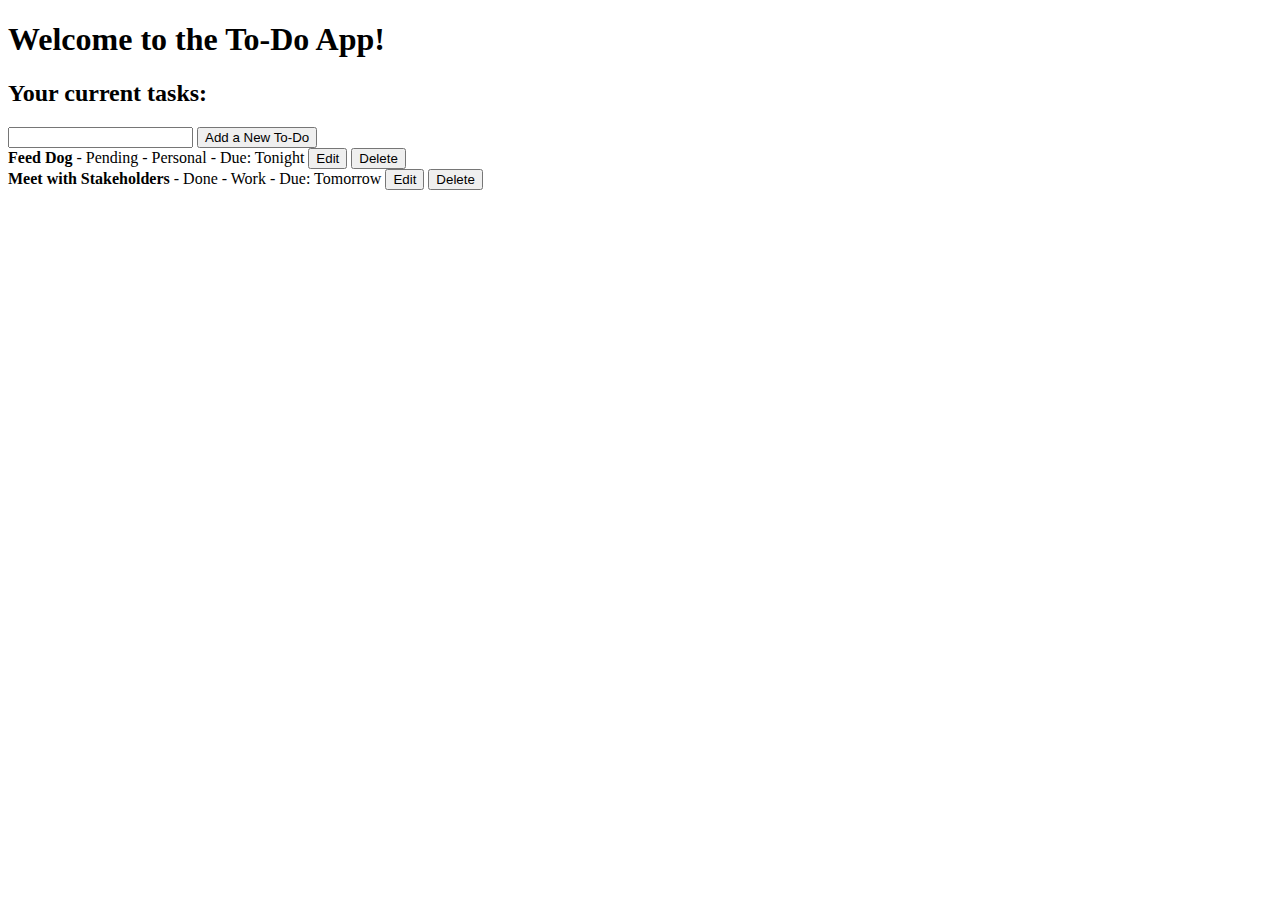
==== index.html @ ac5bac2d "fix the add a to do function to make it work" ====
<!DOCTYPE html>
<html lang="en">
<head>
  <meta charset="UTF-8">
  <meta name="viewport" content="width=device-width, initial-scale=1.0">
  <link rel="stylesheet" href="index.css">
  <title>Todo App</title>
</head>
<body>
  <h1>Welcome to the To-Do App!</h1>
  <h2>Your current tasks:</h2>
  <input type="text" id="todo-input">
  <button onclick="addTodo()">Add a New To-Do</button>
  <div id="todo-list">
 

  </div>
  


  <script src="index.js"></script>
</body>
</html>
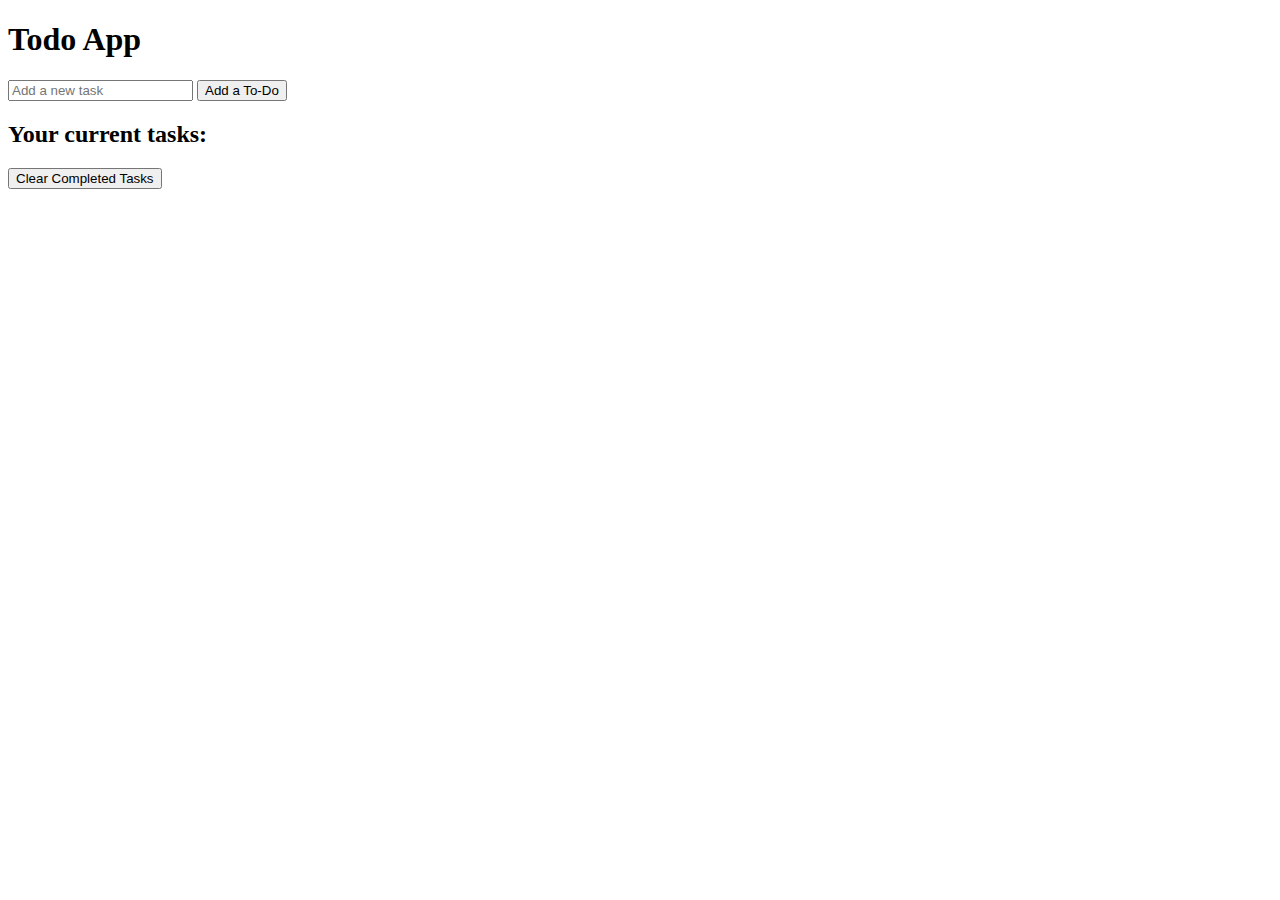
==== commit 57cc3104: "fix text by appending the child and add compelted to do buttons" ====
--- a/index.html
+++ b/index.html
@@ -7,17 +7,17 @@
   <title>Todo App</title>
 </head>
 <body>
-  <h1>Welcome to the To-Do App!</h1>
+  <h1>Todo App</h1>
+  
+  <input type="text" id="todo-input" placeholder="Add a new task">
+  <button onclick="addTodo()">Add a To-Do</button>
   <h2>Your current tasks:</h2>
-  <input type="text" id="todo-input">
-  <button onclick="addTodo()">Add a New To-Do</button>
-  <div id="todo-list">
- 
-
-  </div>
+  <div id="todo-list"></div>
   
-
-
+  <div id="todo-count"></div> 
+  
+  <button onclick="clearCompletedTodos()">Clear Completed Tasks</button> 
+  
   <script src="index.js"></script>
 </body>
 </html>
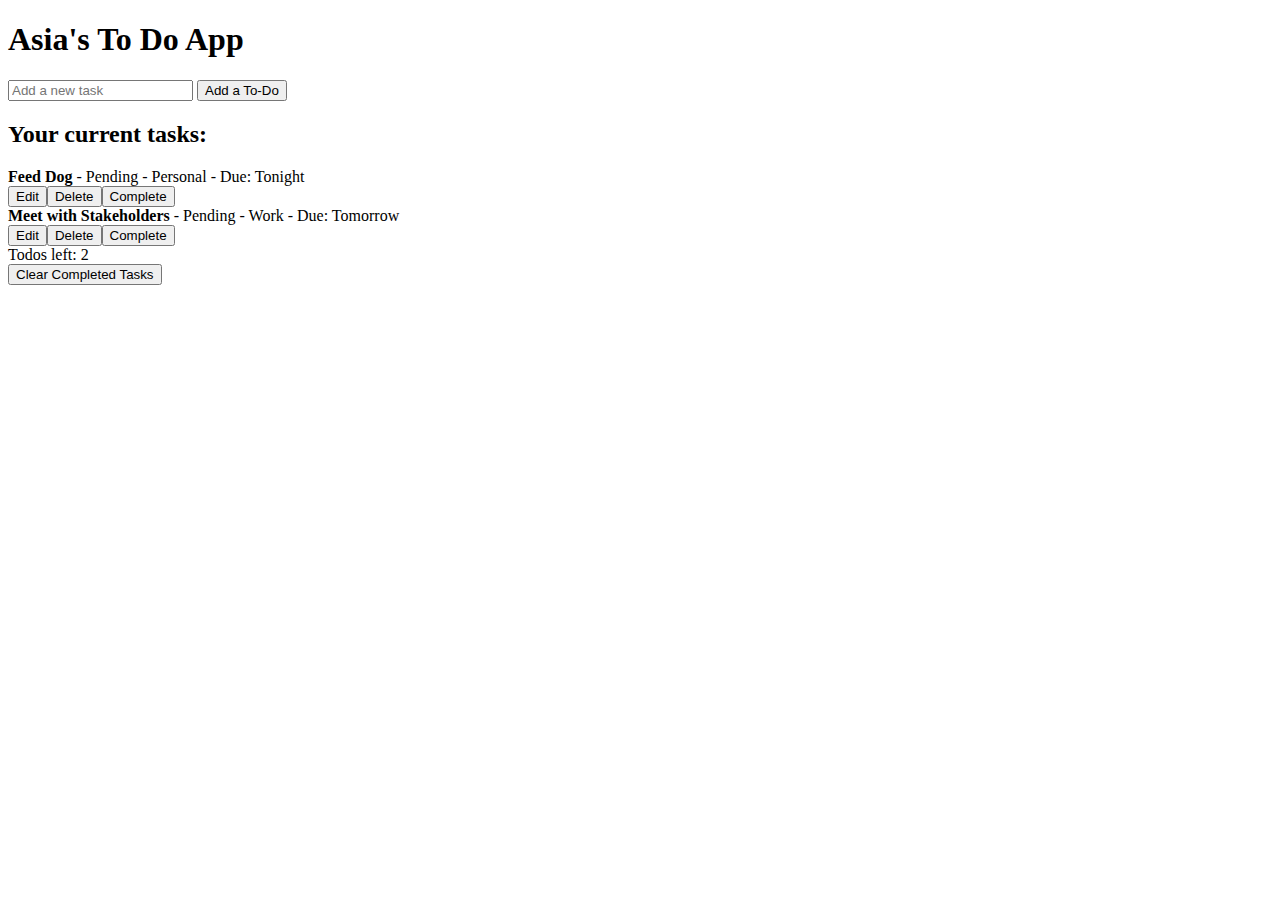
==== commit ca2b9cee: "fix some bugs that i had with everything not showing up" ====
--- a/index.html
+++ b/index.html
@@ -4,10 +4,14 @@
   <meta charset="UTF-8">
   <meta name="viewport" content="width=device-width, initial-scale=1.0">
   <link rel="stylesheet" href="index.css">
-  <title>Todo App</title>
+  <link rel="stylesheet" href="index.css">
+  <link rel="preconnect" href="https://fonts.googleapis.com">
+  <link rel="preconnect" href="https://fonts.gstatic.com" crossorigin>
+  <link href="https://fonts.googleapis.com/css2?family=Roboto:wght@300;500;700&display=swap" rel="stylesheet">
+  <title>Asia's To Do App</title>
 </head>
 <body>
-  <h1>Todo App</h1>
+  <h1>Asia's To Do App</h1>
   
   <input type="text" id="todo-input" placeholder="Add a new task">
   <button onclick="addTodo()">Add a To-Do</button>
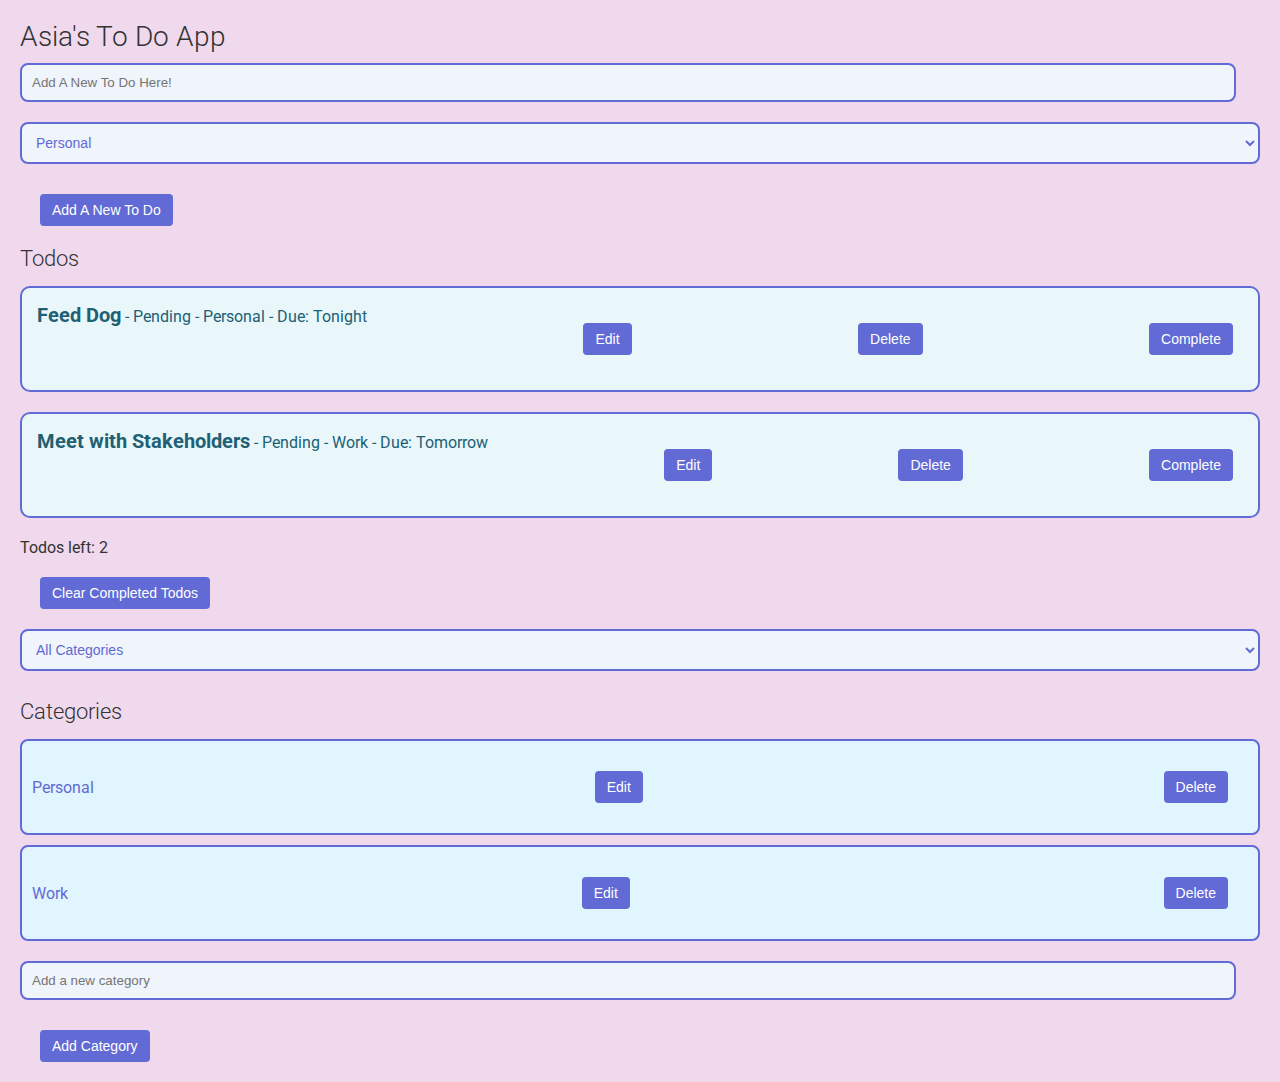
==== commit 8ce6da12: "added categories and editing, deleting, saving, css and html. plus fixed that one bug" ====
--- a/index.html
+++ b/index.html
@@ -1,27 +1,49 @@
 <!DOCTYPE html>
 <html lang="en">
 <head>
-  <meta charset="UTF-8">
-  <meta name="viewport" content="width=device-width, initial-scale=1.0">
-  <link rel="stylesheet" href="index.css">
-  <link rel="stylesheet" href="index.css">
-  <link rel="preconnect" href="https://fonts.googleapis.com">
-  <link rel="preconnect" href="https://fonts.gstatic.com" crossorigin>
-  <link href="https://fonts.googleapis.com/css2?family=Roboto:wght@300;500;700&display=swap" rel="stylesheet">
-  <title>Asia's To Do App</title>
+    <meta charset="UTF-8">
+    <meta name="viewport" content="width=device-width, initial-scale=1.0">
+    <link rel="stylesheet" href="index.css">
+    <link rel="preconnect" href="https://fonts.googleapis.com">
+    <link rel="preconnect" href="https://fonts.gstatic.com" crossorigin>
+    <link href="https://fonts.googleapis.com/css2?family=Roboto:wght@300;500;700&display=swap" rel="stylesheet">
+    <title>Asia's To Do App</title>
 </head>
 <body>
-  <h1>Asia's To Do App</h1>
-  
-  <input type="text" id="todo-input" placeholder="Add a new task">
-  <button onclick="addTodo()">Add a To-Do</button>
-  <h2>Your current tasks:</h2>
-  <div id="todo-list"></div>
-  
-  <div id="todo-count"></div> 
-  
-  <button onclick="clearCompletedTodos()">Clear Completed Tasks</button> 
-  
-  <script src="index.js"></script>
+    <div id="app">
+        <h1>Asia's To Do App</h1>
+
+        <div>
+            <input type="text" id="todo-input" placeholder="Add A New To Do Here!" />
+            <select id="category-select">
+                <option value="Personal">Personal</option>
+                <option value="Work">Work</option>
+                <option value="Other">Other</option>
+            </select>
+            <button onclick="addTodo()">Add A New To Do</button>
+        </div>
+
+        <div>
+            <h2>Todos</h2>
+            <div id="todo-list"></div>
+            <div id="todo-count"></div>
+            <button id="clear-completed-btn">Clear Completed Todos</button>
+            <select id="category-filter">
+                <option value="All">All Categories</option>
+                <option value="Personal">Personal</option>
+                <option value="Work">Work</option>
+                <option value="Other">Other</option>
+            </select>
+        </div>
+
+        <div>
+            <h2>Categories</h2>
+            <div id="category-list"></div>
+            <input type="text" id="new-category-input" placeholder="Add a new category" />
+            <button onclick="addCategory()">Add Category</button>
+        </div>
+    </div>
+
+    <script src="index.js"></script>
 </body>
 </html>
--- a/index.css
+++ b/index.css
@@ -0,0 +1,175 @@
+
+body {
+  font-family: 'Roboto', sans-serif;
+  margin: 20px;
+  background-color: #f0d9ed; 
+  color: #333;
+}
+
+
+.todo-item {
+  background-color: #e9f7fb;
+  border: 2px solid #616ad5;
+  border-radius: 10px;
+  padding: 15px;
+  margin-bottom: 20px;
+  display: flex;
+ 
+  justify-content: space-between;
+  align-items: flex-start;
+}
+
+
+.todo-item strong {
+  font-size: 20px;
+  margin-bottom: 10px;
+  color: #215f74;
+}
+
+.todo-item span {
+  font-size: 16px;
+  color: #215f74;
+  margin-bottom: 10px;
+}
+
+
+.todo-edit-form {
+  margin-top: 10px;
+  display: none; 
+  flex-direction: column; 
+}
+
+.todo-edit-form input {
+  margin-bottom: 10px;
+  padding: 10px;
+  border-radius: 5px;
+  border: 1px solid #ccc;
+  font-size: 14px;
+}
+
+
+button {
+  display: block;
+  background-color: #616ad5;
+  color: white;
+  border: none;
+  border-radius: 4px;
+  padding: 8px 12px;
+  cursor: pointer;
+  transition: background-color 0.3s ease;
+  font-size: 14px;
+  margin: 20px;
+}
+
+button:hover {
+  background-color: #4b54ba;
+}
+
+
+.todo-item button {
+  margin-right: 10px;
+}
+
+
+.todo-edit-form button {
+  margin-right: 5px;
+  padding: 6px 10px;
+  font-size: 13px;
+}
+
+input[type="text"] {
+  background-color: #f0f4fb;
+  border: 1px solid #616ad5;
+  border-radius: 8px;
+  padding: 10px;
+  margin-bottom: 15px;
+  width: 100%;
+  box-sizing: border-box;
+}
+
+
+#todo-input {
+  padding: 10px;
+  margin-bottom: 20px;
+  border: 2px solid #616ad5;
+  border-radius: 8px;
+  width: calc(100% - 24px); 
+}
+
+
+h1, h2 {
+  font-family: 'Roboto', sans-serif;
+  font-weight: 300;
+  color: #333;
+}
+
+h1 {
+  margin-bottom: 10px;
+  font-size: 28px;
+}
+
+h2 {
+  margin-bottom: 15px;
+  font-size: 22px;
+}
+
+.category-item {
+  background-color: #e1f5fe;
+  border: 2px solid #616ad5;
+  border-radius: 8px;
+  padding: 10px;
+  margin-bottom: 10px;
+  display: flex;
+  justify-content: space-between;
+  align-items: center;
+}
+
+.category-item span {
+  font-size: 16px;
+  color: #616ad5;
+}
+
+.category-item button {
+  margin-left: 10px;
+  background-color: #616ad5;
+}
+
+.category-item button:hover {
+  background-color: #616ad5;
+}
+
+#category-list {
+  margin-bottom: 20px;
+}
+
+#new-category-input {
+  padding: 10px;
+  margin-bottom: 10px;
+  border: 2px solid #616ad5;
+  border-radius: 8px;
+  width: calc(100% - 24px);
+}
+
+
+select {
+  padding: 10px;
+  margin-bottom: 10px;
+  border: 2px solid #616ad5;
+  border-radius: 8px;
+  background-color: #f0f4fb;
+  color: #616ad5;
+  font-size: 14px;
+  cursor: pointer;
+  width: 100%; 
+  box-sizing: border-box;
+}
+
+select:hover {
+  border-color: #4b54ba; 
+}
+
+select:focus {
+  outline: none; 
+  border-color: #4b54ba; 
+  box-shadow: 0 0 5px rgba(97, 106, 213, 0.5); 
+}
